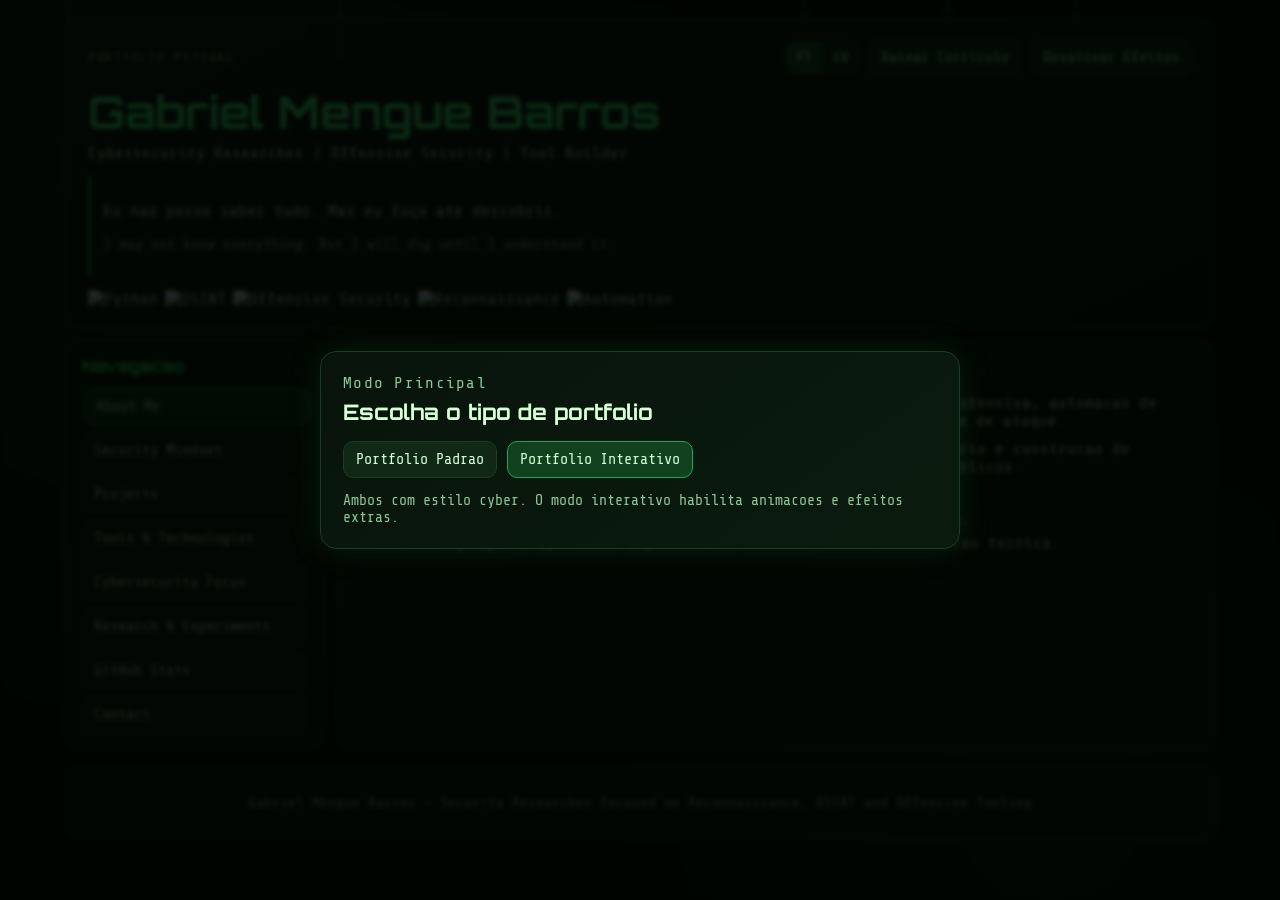
==== index.html @ 74824f19 "Rename portfolio.html to index.html" ====
﻿<!DOCTYPE html>
<html lang="pt-BR">
<head>
  <meta charset="UTF-8">
  <meta name="viewport" content="width=device-width, initial-scale=1.0">
  <title>Gabriel Mengue Barros | Cybersecurity Portfolio</title>
  <meta name="description" content="Portfolio Gabriel Mengue Barros">
  <link rel="preconnect" href="https://fonts.googleapis.com">
  <link rel="preconnect" href="https://fonts.gstatic.com" crossorigin>
  <link href="https://fonts.googleapis.com/css2?family=Orbitron:wght@500;700&family=Share+Tech+Mono&display=swap" rel="stylesheet">
  <link rel="stylesheet" href="portfolio.css">
</head>
<body class="mode-standard">
  <canvas id="matrixCanvas" aria-hidden="true"></canvas>
  <div class="scanlines" aria-hidden="true"></div>

  <div class="mode-picker" id="modePicker">
    <div class="mode-picker-panel">
      <p class="mode-picker-label" data-i18n="mode_label">Modo Principal</p>
      <h2 data-i18n="mode_title">Escolha o tipo de portfolio</h2>
      <div class="mode-picker-actions">
        <button type="button" class="action-btn" data-choose-mode="standard" data-i18n="mode_standard">Portfolio Padrao</button>
        <button type="button" class="action-btn accent" data-choose-mode="interactive" data-i18n="mode_interactive">Portfolio Interativo</button>
      </div>
      <p class="mode-picker-note" data-i18n="mode_note">Ambos com estilo cyber. O modo interativo habilita animacoes e efeitos extras.</p>
    </div>
  </div>

  <header class="hero">
    <div class="hero-top">
      <p class="eyebrow" data-i18n="eyebrow">Portfolio Pessoal</p>
      <div class="hero-actions">
        <div class="lang-switch" aria-label="Language switcher">
          <button type="button" class="lang-btn active" data-set-lang="pt">PT</button>
          <button type="button" class="lang-btn" data-set-lang="en">EN</button>
        </div>
        <a class="action-btn" href="Curriculo_Gabriel_Mengue_Barros-2026.pdf" download data-i18n="download_cv">Baixar Curriculo</a>
        <button type="button" id="effectsToggle" class="ghost-btn">Desativar Efeitos</button>
      </div>
    </div>

    <h1>Gabriel Mengue Barros</h1>
    <p class="headline" id="headlineText" data-i18n="headline">Cybersecurity Researcher | Offensive Security | Tool Builder</p>

    <blockquote>
      <p data-i18n="quote_pt">Eu nao posso saber tudo. Mas eu fuço ate descobrir.</p>
      <p class="quote-en" data-i18n="quote_en">I may not know everything. But I will dig until I understand it.</p>
    </blockquote>

    <div class="badge-row">
      <img src="https://img.shields.io/badge/Python-3776AB?style=for-the-badge&logo=python&logoColor=white" alt="Python">
      <img src="https://img.shields.io/badge/OSINT-0f0f0f?style=for-the-badge&logo=probot&logoColor=white" alt="OSINT">
      <img src="https://img.shields.io/badge/Offensive_Security-8B0000?style=for-the-badge" alt="Offensive Security">
      <img src="https://img.shields.io/badge/Reconnaissance-004225?style=for-the-badge" alt="Reconnaissance">
      <img src="https://img.shields.io/badge/Automation-1b4332?style=for-the-badge" alt="Automation">
    </div>
  </header>

  <main class="layout">
    <aside class="sidebar">
      <h2 data-i18n="nav_title">Navegacao</h2>
      <nav class="tabs" aria-label="Secoes do portfolio" data-i18n-aria-label="nav_aria">
        <button class="tab-btn active" data-tab="about" data-i18n="tab_about">About Me</button>
        <button class="tab-btn" data-tab="mindset" data-i18n="tab_mindset">Security Mindset</button>
        <button class="tab-btn" data-tab="projects" data-i18n="tab_projects">Projects</button>
        <button class="tab-btn" data-tab="tools" data-i18n="tab_tools">Tools & Technologies</button>
        <button class="tab-btn" data-tab="focus" data-i18n="tab_focus">Cybersecurity Focus</button>
        <button class="tab-btn" data-tab="research" data-i18n="tab_research">Research & Experiments</button>
        <button class="tab-btn" data-tab="stats" data-i18n="tab_stats">GitHub Stats</button>
        <button class="tab-btn" data-tab="contact" data-i18n="tab_contact">Contact</button>
      </nav>
    </aside>

    <section class="content">
      <article id="about" class="tab-panel active">
        <h2 data-i18n="about_title">About Me</h2>
        <p data-i18n="about_p1">Desenvolvedor e pesquisador em Cybersecurity com foco em seguranca ofensiva, automacao de recon e engenharia de ferramentas para analise tecnica de superficie de ataque.</p>
        <p data-i18n="about_p2">Minha abordagem combina pensamento de Red Team, pratica de laboratorio e construcao de scripts/frameworks para coleta, tratamento e correlacao de dados publicos.</p>
        <ul>
          <li data-i18n="about_l1">Foco principal: Reconnaissance, OSINT e Offensive Tooling.</li>
          <li data-i18n="about_l2">Stack central: Python, Networking, Linux/Kali Linux e CLI tooling.</li>
          <li data-i18n="about_l3">Atuacao: pesquisa aplicada, experimentos controlados e documentacao tecnica.</li>
        </ul>
      </article>

      <article id="mindset" class="tab-panel">
        <h2 data-i18n="mind_title">Security Mindset</h2>
        <p data-i18n="mind_p1">Portfolio orientado para perfil de pesquisador e builder de ferramentas, nao apenas execucao de tarefas de desenvolvimento tradicional.</p>
        <ul>
          <li data-i18n="mind_l1">Pensamento adversarial com responsabilidade e escopo autorizado.</li>
          <li data-i18n="mind_l2">Validacao tecnica por hipoteses, baseline de comportamento e evidencia reproduzivel.</li>
          <li data-i18n="mind_l3">Automacao para reduzir ruido operacional e aumentar precisao investigativa.</li>
          <li data-i18n="mind_l4">Estudo de ataque para fortalecer arquitetura e defesa.</li>
        </ul>
      </article>

      <article id="projects" class="tab-panel">
        <h2 data-i18n="projects_title">Projects</h2>
        <div class="cards">
          <section class="card">
            <h3>ReconSpider</h3>
            <p data-i18n="project_recon_desc">Framework modular de auditoria ofensiva em Python com modulos de dorks, crawler/sitemap, enumeracao de diretorios, analise de JavaScript, portscan, autenticacao e SQLi heuristico.</p>
            <a href="https://github.com/Meng0la/ReconSpider" target="_blank" rel="noopener noreferrer" data-i18n="open_repo">Abrir repositorio</a>
          </section>

          <section class="card">
            <h3>Buscador-de-Mapas</h3>
            <p data-i18n="project_maps_desc">Pipeline de coleta e enriquecimento de dados via OpenStreetMap (Overpass + Nominatim), com tratamento e consolidacao de resultados para analise.</p>
            <a href="https://github.com/Meng0la/Buscador-de-Mapas" target="_blank" rel="noopener noreferrer" data-i18n="open_repo">Abrir repositorio</a>
          </section>

          <section class="card">
            <h3>controle_de_notas</h3>
            <p data-i18n="project_notes_desc">Extracao de dados fiscais a partir de documentos nao estruturados (PDF/texto), com parsing heuristico e organizacao para analise financeira e operacional.</p>
            <a href="https://github.com/Meng0la/controle_de_notas" target="_blank" rel="noopener noreferrer" data-i18n="open_repo">Abrir repositorio</a>
          </section>

          <section class="card">
            <h3>bot_wpps</h3>
            <p data-i18n="project_bot_desc">Integracao de webhook WhatsApp com automacao Python e SQLite, com foco em fluxos de consulta/cadastro e integracao de dados.</p>
            <a href="https://github.com/Meng0la/bot_wpps" target="_blank" rel="noopener noreferrer" data-i18n="open_repo">Abrir repositorio</a>
          </section>

          <section class="card">
            <h3>Site_Login</h3>
            <p data-i18n="project_login_desc">Laboratorio em PHP para autenticacao, sessao e controle de permissoes, usado para estudos de seguranca em backend web.</p>
            <a href="https://github.com/Meng0la/Site_Login" target="_blank" rel="noopener noreferrer" data-i18n="open_repo">Abrir repositorio</a>
          </section>

          <section class="card warning-card">
            <h3 data-i18n="ransom_title">Framework de Estudo de Ransomware</h3>
            <p data-i18n="ransom_p1">Projeto privado de pesquisa defensiva para analise de comportamento, vetores de impacto e pontos de deteccao/mitigacao em ambiente isolado.</p>
            <p data-i18n="ransom_p2">Este framework nao e publico por seguranca operacional, responsabilidade etica e para evitar exposicao de material sensivel que possa ser mal utilizado.</p>
            <span class="tag" data-i18n="ransom_tag">Estudo privado | Sem link de repositorio</span>
          </section>
        </div>
      </article>

      <article id="tools" class="tab-panel">
        <h2 data-i18n="tools_title">Tools & Technologies</h2>
        <div class="badge-cloud">
          <img src="https://img.shields.io/badge/Python-3776AB?style=flat-square&logo=python&logoColor=white" alt="Python">
          <img src="https://img.shields.io/badge/Networking-0A66C2?style=flat-square&logo=cloudflare&logoColor=white" alt="Networking">
          <img src="https://img.shields.io/badge/OSINT-111111?style=flat-square&logo=probot&logoColor=white" alt="OSINT">
          <img src="https://img.shields.io/badge/Automation-1B5E20?style=flat-square&logo=ansible&logoColor=white" alt="Automation">
          <img src="https://img.shields.io/badge/Web_Scraping-2E8B57?style=flat-square&logo=scrapy&logoColor=white" alt="Web Scraping">
          <img src="https://img.shields.io/badge/Linux-FCC624?style=flat-square&logo=linux&logoColor=black" alt="Linux">
          <img src="https://img.shields.io/badge/Kali_Linux-268BEE?style=flat-square&logo=kalilinux&logoColor=white" alt="Kali Linux">
          <img src="https://img.shields.io/badge/CLI_Tools-20232A?style=flat-square&logo=gnubash&logoColor=white" alt="CLI Tools">
          <img src="https://img.shields.io/badge/JavaScript-F7DF1E?style=flat-square&logo=javascript&logoColor=black" alt="JavaScript">
          <img src="https://img.shields.io/badge/PHP-777BB4?style=flat-square&logo=php&logoColor=white" alt="PHP">
          <img src="https://img.shields.io/badge/SQLite-003B57?style=flat-square&logo=sqlite&logoColor=white" alt="SQLite">
          <img src="https://img.shields.io/badge/Git-181717?style=flat-square&logo=git&logoColor=white" alt="Git">
        </div>
      </article>

      <article id="focus" class="tab-panel">
        <h2 data-i18n="focus_title">Cybersecurity Focus</h2>
        <ul>
          <li data-i18n="focus_l1">Web reconnaissance e mapeamento de superficie de ataque.</li>
          <li data-i18n="focus_l2">OSINT para coleta e correlacao de sinais publicos.</li>
          <li data-i18n="focus_l3">Analise de autenticacao, endpoints e exposicao de ativos.</li>
          <li data-i18n="focus_l4">Automacao ofensiva controlada para pesquisa e aprendizado defensivo.</li>
        </ul>
      </article>

      <article id="research" class="tab-panel">
        <h2 data-i18n="research_title">Research & Experiments</h2>
        <h3 data-i18n="methods_title">Metodologias utilizadas</h3>
        <ul>
          <li data-i18n="methods_l1">OSINT: descoberta e validacao de fontes publicas.</li>
          <li data-i18n="methods_l2">Recon: enumeracao de URLs, diretorios, portas e autenticacao.</li>
          <li data-i18n="methods_l3">Automacao: pipelines de coleta e tratamento de dados.</li>
        </ul>

        <h3 data-i18n="roadmap_title">Roadmap de pesquisa</h3>
        <ul>
          <li data-i18n="roadmap_l1">Aprimorar frameworks modulares para recon e triagem tecnica.</li>
          <li data-i18n="roadmap_l2">Expandir laboratorio de analise de comportamento de ameacas.</li>
          <li data-i18n="roadmap_l3">Fortalecer telemetria de rede e correlacao de eventos.</li>
          <li data-i18n="roadmap_l4">Produzir documentacao tecnica voltada para mitigacao e hardening.</li>
        </ul>
      </article>

      <article id="stats" class="tab-panel">
        <h2 data-i18n="stats_title">GitHub Stats</h2>
        <p class="small-note" data-i18n="stats_note">Snapshot de perfil tecnico com dados dinamicos do GitHub.</p>
        <div class="stats-grid">
          <img src="https://github-readme-stats.vercel.app/api?username=Meng0la&show_icons=true&theme=chartreuse-dark&hide_border=true" alt="GitHub stats de Meng0la">
          <img src="https://github-readme-stats.vercel.app/api/top-langs/?username=Meng0la&layout=compact&theme=chartreuse-dark&hide_border=true" alt="Top linguagens de Meng0la">
          <img src="https://streak-stats.demolab.com?user=Meng0la&theme=chartreuse-dark&hide_border=true" alt="GitHub streak de Meng0la">
        </div>
      </article>

      <article id="contact" class="tab-panel">
        <h2 data-i18n="contact_title">Contact</h2>
        <div class="contact-layout">
          <section class="contact-card">
            <h3 data-i18n="contact_form_title">Enviar mensagem (mailto)</h3>
            <form id="contactForm">
              <label for="name" data-i18n="label_name">Nome</label>
              <input id="name" name="name" type="text" data-i18n-placeholder="ph_name" placeholder="Seu nome" required>

              <label for="email" data-i18n="label_email">Seu e-mail</label>
              <input id="email" name="email" type="email" data-i18n-placeholder="ph_email" placeholder="voce@email.com" required>

              <label for="subject" data-i18n="label_subject">Assunto</label>
              <input id="subject" name="subject" type="text" data-i18n-placeholder="ph_subject" placeholder="Assunto da mensagem" required>

              <label for="message" data-i18n="label_message">Mensagem</label>
              <textarea id="message" name="message" rows="5" data-i18n-placeholder="ph_message" placeholder="Digite sua mensagem..." required></textarea>

              <button type="submit" class="action-btn accent" data-i18n="open_email">Abrir no e-mail</button>
            </form>
          </section>

          <section class="contact-card">
            <h3 data-i18n="contact_direct_title">Contato direto</h3>
            <p>
              <span data-i18n="direct_email_label">E-mail:</span>
              <a href="mailto:g.menguebarros@gmail.com">g.menguebarros@gmail.com</a>
            </p>
            <p>
              <span data-i18n="direct_whats_label">WhatsApp:</span>
              <a href="https://wa.me/5547984383436" target="_blank" rel="noopener noreferrer">(47) 98438-3436</a>
            </p>
            <a class="action-btn" href="Curriculo_Gabriel_Mengue_Barros-2026.pdf" download data-i18n="download_cv">Baixar Curriculo</a>
            <a class="action-btn wa-btn" href="https://wa.me/5547984383436?text=Ola%20Gabriel%2C%20vi%20seu%20portfolio%20e%20quero%20falar%20sobre%20uma%20oportunidade." target="_blank" rel="noopener noreferrer" data-i18n="open_whatsapp">Chamar no WhatsApp</a>
          </section>
        </div>
      </article>
    </section>
  </main>

  <footer>
    <p data-i18n="footer_line">Gabriel Mengue Barros • Security Researcher focused on Reconnaissance, OSINT and Offensive Tooling</p>
  </footer>

  <script src="portfolio.js"></script>
</body>
</html>
---- portfolio.css ----
:root {
  --bg: #020502;
  --bg-panel: rgba(7, 16, 8, 0.88);
  --bg-panel-2: rgba(10, 24, 12, 0.92);
  --line: #1c3c23;
  --text: #d9ffd9;
  --muted: #8ec69a;
  --accent: #4bff85;
  --accent-2: #1aa958;
  --warning: #ffcb6b;
}

* {
  box-sizing: border-box;
}

html,
body {
  margin: 0;
  min-height: 100%;
}

body {
  font-family: "Share Tech Mono", Consolas, monospace;
  color: var(--text);
  background: radial-gradient(circle at 12% 18%, #0a230f 0, transparent 45%),
    radial-gradient(circle at 82% 90%, #08160a 0, transparent 33%),
    var(--bg);
  position: relative;
  overflow-x: hidden;
}

#matrixCanvas {
  position: fixed;
  inset: 0;
  z-index: -3;
  opacity: 0.42;
  pointer-events: none;
}

.scanlines {
  position: fixed;
  inset: 0;
  background: repeating-linear-gradient(
    180deg,
    rgba(10, 28, 14, 0.06) 0 2px,
    rgba(0, 0, 0, 0) 2px 4px
  );
  mix-blend-mode: soft-light;
  z-index: -2;
  pointer-events: none;
}

.mode-picker {
  position: fixed;
  inset: 0;
  z-index: 20;
  display: grid;
  place-items: center;
  background: rgba(1, 5, 2, 0.86);
  backdrop-filter: blur(2px);
  transition: opacity 0.25s ease, visibility 0.25s ease;
}

.mode-picker.hidden {
  opacity: 0;
  visibility: hidden;
}

.mode-picker-panel {
  width: min(640px, calc(100% - 28px));
  border: 1px solid var(--line);
  border-radius: 16px;
  background: linear-gradient(145deg, #08140a, #0a1b0e);
  padding: 22px;
  box-shadow: 0 0 32px rgba(44, 150, 77, 0.18);
}

.mode-picker-label {
  margin: 0 0 6px;
  color: var(--muted);
  letter-spacing: 0.08em;
}

.mode-picker h2 {
  margin: 0 0 16px;
  font-family: "Orbitron", sans-serif;
  font-size: 1.34rem;
}

.mode-picker-actions {
  display: flex;
  gap: 10px;
  flex-wrap: wrap;
}

.mode-picker-note {
  margin: 14px 0 0;
  color: var(--muted);
  font-size: 0.93rem;
}

.hero {
  width: min(1150px, calc(100% - 28px));
  margin: 18px auto 10px;
  padding: 20px 22px;
  border: 1px solid var(--line);
  border-radius: 16px;
  background: linear-gradient(155deg, rgba(9, 22, 10, 0.95), rgba(5, 14, 7, 0.93));
  box-shadow: 0 10px 28px rgba(0, 0, 0, 0.35);
}

.hero-top {
  display: flex;
  justify-content: space-between;
  align-items: center;
  gap: 12px;
}

.hero-actions {
  display: flex;
  align-items: center;
  gap: 8px;
  flex-wrap: wrap;
  justify-content: flex-end;
}

.lang-switch {
  display: inline-flex;
  border: 1px solid var(--line);
  border-radius: 10px;
  overflow: hidden;
}

.lang-btn {
  border: 0;
  border-right: 1px solid var(--line);
  background: #0f2313;
  color: #d2ffd8;
  padding: 8px 10px;
  cursor: pointer;
  font-family: inherit;
  font-size: 0.88rem;
}

.lang-btn:last-child {
  border-right: 0;
}

.lang-btn:hover {
  background: #15341c;
}

.lang-btn.active {
  background: #1a4a27;
  color: #ffffff;
}

.eyebrow {
  margin: 0;
  color: var(--muted);
  letter-spacing: 0.12em;
  text-transform: uppercase;
  font-size: 0.85rem;
}

h1 {
  margin: 8px 0 4px;
  font-size: clamp(1.8rem, 5vw, 2.8rem);
  font-family: "Orbitron", sans-serif;
  color: var(--accent);
}

.headline {
  margin: 0 0 14px;
  color: #c9ffd4;
  font-size: 1rem;
}

blockquote {
  margin: 0;
  border-left: 3px solid var(--accent-2);
  padding: 8px 0 8px 12px;
  color: var(--text);
  font-size: 1.04rem;
}

.quote-en {
  margin-top: 6px;
  color: var(--muted);
  font-size: 0.95rem;
}

.badge-row {
  display: flex;
  flex-wrap: wrap;
  gap: 7px;
  margin-top: 14px;
}

.layout {
  width: min(1150px, calc(100% - 28px));
  margin: 10px auto 16px;
  display: grid;
  grid-template-columns: 260px minmax(0, 1fr);
  gap: 12px;
}

.sidebar,
.content {
  border: 1px solid var(--line);
  border-radius: 16px;
  background: var(--bg-panel);
}

.sidebar {
  padding: 16px;
  position: sticky;
  top: 10px;
  height: fit-content;
}

.sidebar h2 {
  margin: 0 0 12px;
  font-size: 1rem;
  color: var(--accent);
  font-family: "Orbitron", sans-serif;
}

.tabs {
  display: grid;
  gap: 7px;
}

.tab-btn {
  border: 1px solid var(--line);
  border-radius: 10px;
  background: #0b190d;
  color: #b8f3c4;
  text-align: left;
  padding: 9px 11px;
  cursor: pointer;
  font-family: inherit;
  font-size: 0.95rem;
  transition: border-color 0.18s ease, transform 0.18s ease, background-color 0.18s ease;
}

.tab-btn:hover,
.tab-btn.active {
  border-color: var(--accent-2);
  background: #103017;
  transform: translateX(2px);
}

.content {
  padding: 18px;
}

.tab-panel {
  display: none;
}

.tab-panel.active {
  display: block;
}

.tab-panel h2 {
  margin: 0 0 12px;
  color: var(--accent);
  font-family: "Orbitron", sans-serif;
  font-size: 1.2rem;
}

.tab-panel h3 {
  color: #a9f8bc;
  margin: 16px 0 8px;
  font-size: 1.02rem;
}

.tab-panel p {
  margin: 0 0 10px;
}

ul {
  margin: 0;
  padding-left: 20px;
}

li {
  margin: 6px 0;
}

.cards {
  display: grid;
  gap: 10px;
  grid-template-columns: repeat(auto-fit, minmax(260px, 1fr));
}

.card {
  border: 1px solid var(--line);
  border-radius: 12px;
  padding: 12px;
  background: var(--bg-panel-2);
  transition: transform 0.2s ease, border-color 0.2s ease;
}

.mode-interactive .card:hover {
  transform: translateY(-4px);
  border-color: var(--accent);
}

.card h3 {
  margin-top: 0;
}

.card a {
  color: #74ffac;
  text-decoration: none;
  border-bottom: 1px dotted #74ffac;
}

.card a:hover {
  color: var(--accent);
  border-bottom-color: var(--accent);
}

.warning-card {
  border-color: #5a4622;
  background: linear-gradient(150deg, #171207, #11180b);
}

.warning-card .tag {
  display: inline-block;
  margin-top: 8px;
  font-size: 0.85rem;
  color: var(--warning);
}

.badge-cloud {
  display: flex;
  flex-wrap: wrap;
  gap: 7px;
}

.stats-grid {
  display: grid;
  gap: 10px;
  grid-template-columns: repeat(auto-fit, minmax(250px, 1fr));
}

.stats-grid img {
  width: 100%;
  border: 1px solid var(--line);
  border-radius: 10px;
}

.small-note {
  color: var(--muted);
  font-size: 0.9rem;
}

.contact-layout {
  display: grid;
  grid-template-columns: repeat(auto-fit, minmax(260px, 1fr));
  gap: 10px;
}

.contact-card {
  border: 1px solid var(--line);
  border-radius: 12px;
  padding: 12px;
  background: var(--bg-panel-2);
}

.contact-card a {
  color: #7dffb1;
}

form {
  display: grid;
  gap: 8px;
}

label {
  color: #c8f8d2;
  font-size: 0.92rem;
}

input,
textarea {
  border: 1px solid #2a5630;
  border-radius: 8px;
  background: #071208;
  color: var(--text);
  padding: 9px 10px;
  font-family: inherit;
}

input:focus,
textarea:focus {
  outline: 1px solid var(--accent-2);
  border-color: var(--accent-2);
}

.action-btn,
.ghost-btn {
  border: 1px solid var(--line);
  border-radius: 10px;
  background: #102815;
  color: #d2ffd8;
  padding: 9px 12px;
  font-family: inherit;
  font-size: 0.95rem;
  cursor: pointer;
  text-decoration: none;
  display: inline-flex;
  align-items: center;
  justify-content: center;
}

.action-btn:hover,
.ghost-btn:hover {
  border-color: var(--accent-2);
  color: white;
}

.action-btn.accent {
  border-color: var(--accent-2);
  background: #12411f;
}

.wa-btn {
  margin-top: 10px;
  width: 100%;
}

footer {
  width: min(1150px, calc(100% - 28px));
  margin: 0 auto 20px;
  padding: 12px 14px;
  border: 1px solid var(--line);
  border-radius: 12px;
  background: rgba(6, 15, 7, 0.94);
  text-align: center;
  color: var(--muted);
  font-size: 0.92rem;
}

.mode-interactive h1 {
  text-shadow: 0 0 10px rgba(88, 255, 139, 0.24), 0 0 18px rgba(88, 255, 139, 0.18);
}

.mode-interactive .headline {
  animation: pulseGlow 2.4s ease-in-out infinite;
}

.effects-off #matrixCanvas,
.effects-off .scanlines {
  display: none;
}

.effects-off * {
  animation: none !important;
  transition: none !important;
}

.effects-off .card:hover {
  transform: none !important;
  border-color: var(--line) !important;
}

.effects-off .headline,
.effects-off h1 {
  text-shadow: none !important;
}

@keyframes pulseGlow {
  0%,
  100% {
    text-shadow: 0 0 0 rgba(75, 255, 133, 0);
  }
  50% {
    text-shadow: 0 0 10px rgba(75, 255, 133, 0.34);
  }
}

@media (max-width: 900px) {
  .layout {
    grid-template-columns: 1fr;
  }

  .sidebar {
    position: static;
  }

  .tabs {
    grid-template-columns: repeat(2, minmax(0, 1fr));
  }
}

@media (max-width: 600px) {
  .hero {
    padding: 16px;
  }

  .content {
    padding: 14px;
  }

  .tabs {
    grid-template-columns: 1fr;
  }

  .hero-top {
    flex-direction: column;
    align-items: flex-start;
  }
}
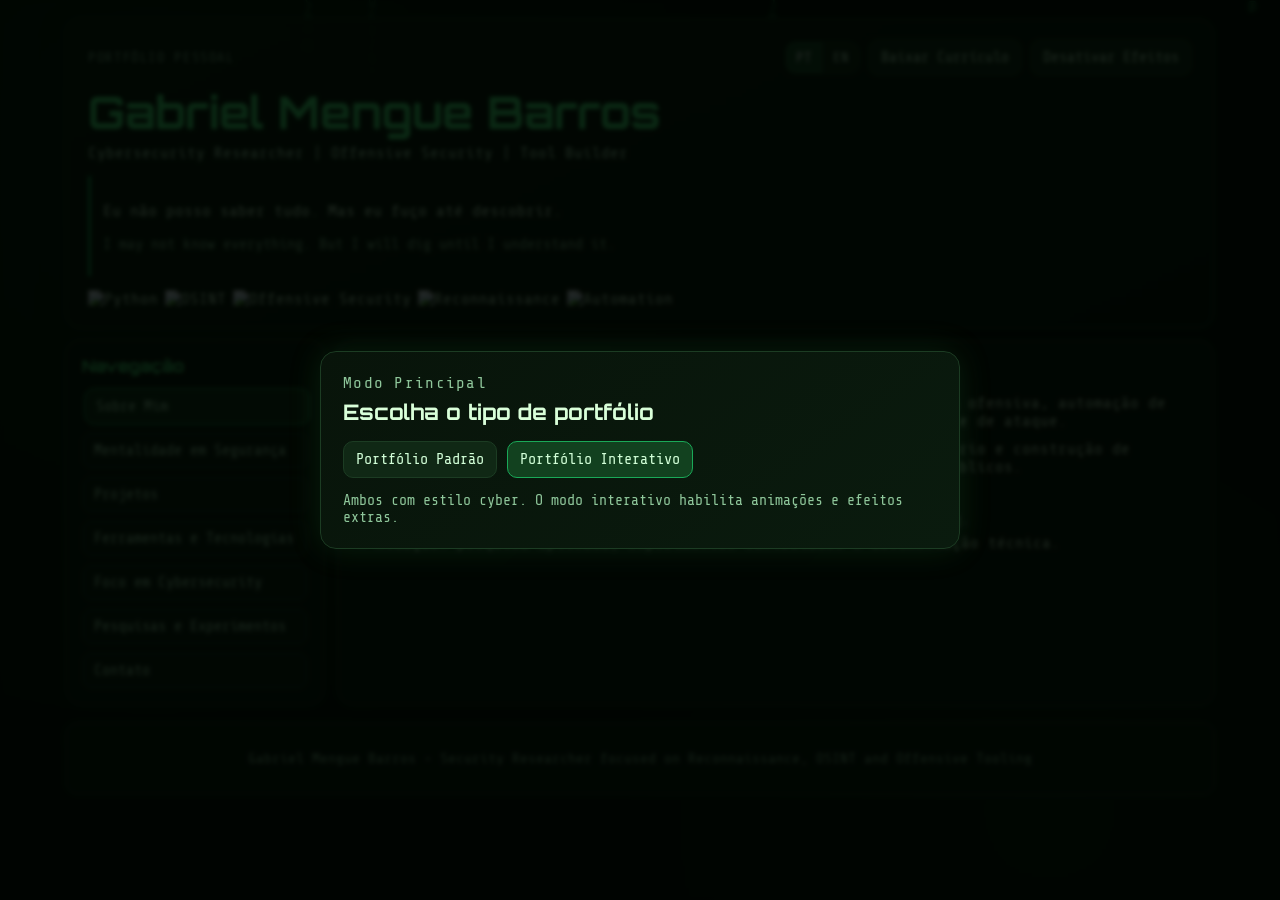
==== commit 8600aa58: "Remove WhatsApp contact section from index.html Removed WhatsApp contact information and related lin" ====
--- a/index.html
+++ b/index.html
@@ -1,4 +1,4 @@
-﻿<!DOCTYPE html>
+<!DOCTYPE html>
 <html lang="pt-BR">
 <head>
   <meta charset="UTF-8">
@@ -17,24 +17,24 @@
   <div class="mode-picker" id="modePicker">
     <div class="mode-picker-panel">
       <p class="mode-picker-label" data-i18n="mode_label">Modo Principal</p>
-      <h2 data-i18n="mode_title">Escolha o tipo de portfolio</h2>
+      <h2 data-i18n="mode_title">Escolha o tipo de portfólio</h2>
       <div class="mode-picker-actions">
-        <button type="button" class="action-btn" data-choose-mode="standard" data-i18n="mode_standard">Portfolio Padrao</button>
-        <button type="button" class="action-btn accent" data-choose-mode="interactive" data-i18n="mode_interactive">Portfolio Interativo</button>
+        <button type="button" class="action-btn" data-choose-mode="standard" data-i18n="mode_standard">Portfólio Padrão</button>
+        <button type="button" class="action-btn accent" data-choose-mode="interactive" data-i18n="mode_interactive">Portfólio Interativo</button>
       </div>
-      <p class="mode-picker-note" data-i18n="mode_note">Ambos com estilo cyber. O modo interativo habilita animacoes e efeitos extras.</p>
+      <p class="mode-picker-note" data-i18n="mode_note">Ambos com estilo cyber. O modo interativo habilita animações e efeitos extras.</p>
     </div>
   </div>
 
   <header class="hero">
     <div class="hero-top">
-      <p class="eyebrow" data-i18n="eyebrow">Portfolio Pessoal</p>
+      <p class="eyebrow" data-i18n="eyebrow">Portfólio Pessoal</p>
       <div class="hero-actions">
         <div class="lang-switch" aria-label="Language switcher">
           <button type="button" class="lang-btn active" data-set-lang="pt">PT</button>
           <button type="button" class="lang-btn" data-set-lang="en">EN</button>
         </div>
-        <a class="action-btn" href="Curriculo_Gabriel_Mengue_Barros-2026.pdf" download data-i18n="download_cv">Baixar Curriculo</a>
+        <a class="action-btn" href="Curriculo_Gabriel_Mengue_Barros-2026.pdf" download data-i18n="download_cv">Baixar Currículo</a>
         <button type="button" id="effectsToggle" class="ghost-btn">Desativar Efeitos</button>
       </div>
     </div>
@@ -43,7 +43,7 @@
     <p class="headline" id="headlineText" data-i18n="headline">Cybersecurity Researcher | Offensive Security | Tool Builder</p>
 
     <blockquote>
-      <p data-i18n="quote_pt">Eu nao posso saber tudo. Mas eu fuço ate descobrir.</p>
+      <p data-i18n="quote_pt">Eu não posso saber tudo. Mas eu fuço até descobrir.</p>
       <p class="quote-en" data-i18n="quote_en">I may not know everything. But I will dig until I understand it.</p>
     </blockquote>
 
@@ -58,133 +58,189 @@
 
   <main class="layout">
     <aside class="sidebar">
-      <h2 data-i18n="nav_title">Navegacao</h2>
-      <nav class="tabs" aria-label="Secoes do portfolio" data-i18n-aria-label="nav_aria">
-        <button class="tab-btn active" data-tab="about" data-i18n="tab_about">About Me</button>
-        <button class="tab-btn" data-tab="mindset" data-i18n="tab_mindset">Security Mindset</button>
-        <button class="tab-btn" data-tab="projects" data-i18n="tab_projects">Projects</button>
-        <button class="tab-btn" data-tab="tools" data-i18n="tab_tools">Tools & Technologies</button>
-        <button class="tab-btn" data-tab="focus" data-i18n="tab_focus">Cybersecurity Focus</button>
-        <button class="tab-btn" data-tab="research" data-i18n="tab_research">Research & Experiments</button>
-        <button class="tab-btn" data-tab="stats" data-i18n="tab_stats">GitHub Stats</button>
-        <button class="tab-btn" data-tab="contact" data-i18n="tab_contact">Contact</button>
+      <h2 data-i18n="nav_title">Navegação</h2>
+      <nav class="tabs" aria-label="Seções do portfólio" data-i18n-aria-label="nav_aria">
+        <button class="tab-btn active" data-tab="about" data-i18n="tab_about">Sobre Mim</button>
+        <button class="tab-btn" data-tab="mindset" data-i18n="tab_mindset">Mentalidade em Segurança</button>
+        <button class="tab-btn" data-tab="projects" data-i18n="tab_projects">Projetos</button>
+        <button class="tab-btn" data-tab="tools" data-i18n="tab_tools">Ferramentas e Tecnologias</button>
+        <button class="tab-btn" data-tab="focus" data-i18n="tab_focus">Foco em Cybersecurity</button>
+        <button class="tab-btn" data-tab="research" data-i18n="tab_research">Pesquisas e Experimentos</button>
+        <!--<button class="tab-btn" data-tab="stats" data-i18n="tab_stats">GitHub Stats</button> -->
+        <button class="tab-btn" data-tab="contact" data-i18n="tab_contact">Contato</button>
       </nav>
     </aside>
 
     <section class="content">
       <article id="about" class="tab-panel active">
-        <h2 data-i18n="about_title">About Me</h2>
-        <p data-i18n="about_p1">Desenvolvedor e pesquisador em Cybersecurity com foco em seguranca ofensiva, automacao de recon e engenharia de ferramentas para analise tecnica de superficie de ataque.</p>
-        <p data-i18n="about_p2">Minha abordagem combina pensamento de Red Team, pratica de laboratorio e construcao de scripts/frameworks para coleta, tratamento e correlacao de dados publicos.</p>
+        <h2 data-i18n="about_title">Sobre Mim</h2>
+        <p data-i18n="about_p1">Desenvolvedor e pesquisador em Cybersecurity, com foco em segurança ofensiva, automação de recon e engenharia de ferramentas para análise técnica de superfície de ataque.</p>
+        <p data-i18n="about_p2">Minha abordagem combina pensamento de Red Team, prática de laboratório e construção de scripts/frameworks para coleta, tratamento e correlação de dados públicos.</p>
         <ul>
           <li data-i18n="about_l1">Foco principal: Reconnaissance, OSINT e Offensive Tooling.</li>
           <li data-i18n="about_l2">Stack central: Python, Networking, Linux/Kali Linux e CLI tooling.</li>
-          <li data-i18n="about_l3">Atuacao: pesquisa aplicada, experimentos controlados e documentacao tecnica.</li>
+          <li data-i18n="about_l3">Atuação: pesquisa aplicada, experimentos controlados e documentação técnica.</li>
         </ul>
       </article>
 
       <article id="mindset" class="tab-panel">
-        <h2 data-i18n="mind_title">Security Mindset</h2>
-        <p data-i18n="mind_p1">Portfolio orientado para perfil de pesquisador e builder de ferramentas, nao apenas execucao de tarefas de desenvolvimento tradicional.</p>
+        <h2 data-i18n="mind_title">Mentalidade em Segurança</h2>
+        <p data-i18n="mind_p1">Portfólio orientado para o perfil de pesquisador e builder de ferramentas, não apenas para a execução de tarefas de desenvolvimento tradicional.</p>
         <ul>
           <li data-i18n="mind_l1">Pensamento adversarial com responsabilidade e escopo autorizado.</li>
-          <li data-i18n="mind_l2">Validacao tecnica por hipoteses, baseline de comportamento e evidencia reproduzivel.</li>
-          <li data-i18n="mind_l3">Automacao para reduzir ruido operacional e aumentar precisao investigativa.</li>
+          <li data-i18n="mind_l2">Validação técnica por hipóteses, baseline de comportamento e evidência reproduzível.</li>
+          <li data-i18n="mind_l3">Automação para reduzir ruído operacional e aumentar a precisão investigativa.</li>
           <li data-i18n="mind_l4">Estudo de ataque para fortalecer arquitetura e defesa.</li>
         </ul>
       </article>
 
       <article id="projects" class="tab-panel">
-        <h2 data-i18n="projects_title">Projects</h2>
+        <h2 data-i18n="projects_title">Projetos</h2>
         <div class="cards">
           <section class="card">
             <h3>ReconSpider</h3>
-            <p data-i18n="project_recon_desc">Framework modular de auditoria ofensiva em Python com modulos de dorks, crawler/sitemap, enumeracao de diretorios, analise de JavaScript, portscan, autenticacao e SQLi heuristico.</p>
-            <a href="https://github.com/Meng0la/ReconSpider" target="_blank" rel="noopener noreferrer" data-i18n="open_repo">Abrir repositorio</a>
+            <p data-i18n="project_recon_desc">Framework modular de auditoria ofensiva em Python, com módulos de dorks, crawler/sitemap, enumeração de diretórios, análise de JavaScript, portscan, autenticação e SQLi heurístico.</p>
+            <a href="https://github.com/Meng0la/ReconSpider" target="_blank" rel="noopener noreferrer" data-i18n="open_repo">Abrir repositório</a>
+          </section>
+
+          <section class="card">
+            <h3>GrimSweep</h3>
+            <p data-i18n="project_recon_desc">Script em Python focado em pesquisa de Forense Digital e Anti-Forense. O GrimSweep automatiza a remoção de artefatos investigativos em sistemas Windows, como Amcache, Shimcache, USN Journal, Shadow Copies e Event Logs, permitindo estudar como rastros de atividade são gerados e eliminados no sistema operacional.</p>
+            <a href="https://github.com/Meng0la/GrimSweep" target="_blank" rel="noopener noreferrer" data-i18n="open_repo">Abrir repositório</a>
           </section>
 
           <section class="card">
             <h3>Buscador-de-Mapas</h3>
-            <p data-i18n="project_maps_desc">Pipeline de coleta e enriquecimento de dados via OpenStreetMap (Overpass + Nominatim), com tratamento e consolidacao de resultados para analise.</p>
-            <a href="https://github.com/Meng0la/Buscador-de-Mapas" target="_blank" rel="noopener noreferrer" data-i18n="open_repo">Abrir repositorio</a>
+            <p data-i18n="project_maps_desc">Pipeline de coleta e enriquecimento de dados via OpenStreetMap (Overpass + Nominatim), com tratamento e consolidação de resultados para análise.</p>
+            <a href="https://github.com/Meng0la/Buscador-de-Mapas" target="_blank" rel="noopener noreferrer" data-i18n="open_repo">Abrir repositório</a>
           </section>
 
           <section class="card">
             <h3>controle_de_notas</h3>
-            <p data-i18n="project_notes_desc">Extracao de dados fiscais a partir de documentos nao estruturados (PDF/texto), com parsing heuristico e organizacao para analise financeira e operacional.</p>
-            <a href="https://github.com/Meng0la/controle_de_notas" target="_blank" rel="noopener noreferrer" data-i18n="open_repo">Abrir repositorio</a>
+            <p data-i18n="project_notes_desc">Extração de dados fiscais a partir de documentos não estruturados (PDF/texto), com parsing heurístico e organização para análise financeira e operacional.</p>
+            <a href="https://github.com/Meng0la/controle_de_notas" target="_blank" rel="noopener noreferrer" data-i18n="open_repo">Abrir repositório</a>
           </section>
 
           <section class="card">
             <h3>bot_wpps</h3>
-            <p data-i18n="project_bot_desc">Integracao de webhook WhatsApp com automacao Python e SQLite, com foco em fluxos de consulta/cadastro e integracao de dados.</p>
-            <a href="https://github.com/Meng0la/bot_wpps" target="_blank" rel="noopener noreferrer" data-i18n="open_repo">Abrir repositorio</a>
+            <p data-i18n="project_bot_desc">Integração de webhook WhatsApp com automação em Python e SQLite, com foco em fluxos de consulta/cadastro e integração de dados.</p>
+            <a href="https://github.com/Meng0la/bot_wpps" target="_blank" rel="noopener noreferrer" data-i18n="open_repo">Abrir repositório</a>
           </section>
 
           <section class="card">
             <h3>Site_Login</h3>
-            <p data-i18n="project_login_desc">Laboratorio em PHP para autenticacao, sessao e controle de permissoes, usado para estudos de seguranca em backend web.</p>
-            <a href="https://github.com/Meng0la/Site_Login" target="_blank" rel="noopener noreferrer" data-i18n="open_repo">Abrir repositorio</a>
+            <p data-i18n="project_login_desc">Laboratório em PHP para autenticação, sessão e controle de permissões, usado para estudos de segurança em backend web.</p>
+            <a href="https://github.com/Meng0la/Site_Login" target="_blank" rel="noopener noreferrer" data-i18n="open_repo">Abrir repositório</a>
           </section>
 
           <section class="card warning-card">
             <h3 data-i18n="ransom_title">Framework de Estudo de Ransomware</h3>
-            <p data-i18n="ransom_p1">Projeto privado de pesquisa defensiva para analise de comportamento, vetores de impacto e pontos de deteccao/mitigacao em ambiente isolado.</p>
-            <p data-i18n="ransom_p2">Este framework nao e publico por seguranca operacional, responsabilidade etica e para evitar exposicao de material sensivel que possa ser mal utilizado.</p>
-            <span class="tag" data-i18n="ransom_tag">Estudo privado | Sem link de repositorio</span>
+            <p data-i18n="ransom_p1">Projeto privado de pesquisa defensiva para análise de comportamento, vetores de impacto e pontos de detecção/mitigação em ambiente isolado.</p>
+            <p data-i18n="ransom_p2">Este framework não é público por segurança operacional, responsabilidade ética e para evitar a exposição de material sensível que possa ser mal utilizado.</p>
+            <span class="tag" data-i18n="ransom_tag">Estudo privado | Sem link de repositório</span>
           </section>
         </div>
       </article>
 
       <article id="tools" class="tab-panel">
-        <h2 data-i18n="tools_title">Tools & Technologies</h2>
-        <div class="badge-cloud">
-          <img src="https://img.shields.io/badge/Python-3776AB?style=flat-square&logo=python&logoColor=white" alt="Python">
-          <img src="https://img.shields.io/badge/Networking-0A66C2?style=flat-square&logo=cloudflare&logoColor=white" alt="Networking">
-          <img src="https://img.shields.io/badge/OSINT-111111?style=flat-square&logo=probot&logoColor=white" alt="OSINT">
-          <img src="https://img.shields.io/badge/Automation-1B5E20?style=flat-square&logo=ansible&logoColor=white" alt="Automation">
-          <img src="https://img.shields.io/badge/Web_Scraping-2E8B57?style=flat-square&logo=scrapy&logoColor=white" alt="Web Scraping">
-          <img src="https://img.shields.io/badge/Linux-FCC624?style=flat-square&logo=linux&logoColor=black" alt="Linux">
-          <img src="https://img.shields.io/badge/Kali_Linux-268BEE?style=flat-square&logo=kalilinux&logoColor=white" alt="Kali Linux">
-          <img src="https://img.shields.io/badge/CLI_Tools-20232A?style=flat-square&logo=gnubash&logoColor=white" alt="CLI Tools">
-          <img src="https://img.shields.io/badge/JavaScript-F7DF1E?style=flat-square&logo=javascript&logoColor=black" alt="JavaScript">
-          <img src="https://img.shields.io/badge/PHP-777BB4?style=flat-square&logo=php&logoColor=white" alt="PHP">
-          <img src="https://img.shields.io/badge/SQLite-003B57?style=flat-square&logo=sqlite&logoColor=white" alt="SQLite">
-          <img src="https://img.shields.io/badge/Git-181717?style=flat-square&logo=git&logoColor=white" alt="Git">
-        </div>
+        <h2 data-i18n="tools_title">Ferramentas e Tecnologias</h2>
+        <div class="tools-carousel" data-tools-carousel>
+          <button
+            type="button"
+            class="carousel-btn prev"
+            data-carousel-prev
+            aria-label="Ferramenta anterior"
+            data-i18n-aria-label="carousel_prev_label"
+          >
+            ◀
+          </button>
+
+          <div class="tools-viewport" data-carousel-viewport>
+            <div class="tools-track">
+              <article class="tool-slide active" data-tool="python" tabindex="0" role="button">
+                <img src="https://img.shields.io/badge/Python-3776AB?style=flat-square&logo=python&logoColor=white" alt="Python">
+                <p>Python</p>
+              </article>
+              <article class="tool-slide" data-tool="networking" tabindex="0" role="button">
+                <img src="https://img.shields.io/badge/Networking-0A66C2?style=flat-square&logo=cloudflare&logoColor=white" alt="Networking">
+                <p>Networking</p>
+              </article>
+              <article class="tool-slide" data-tool="osint" tabindex="0" role="button">
+                <img src="https://img.shields.io/badge/OSINT-111111?style=flat-square&logo=probot&logoColor=white" alt="OSINT">
+                <p>OSINT</p>
+              </article>
+              <article class="tool-slide" data-tool="automation" tabindex="0" role="button">
+                <img src="https://img.shields.io/badge/Automation-1B5E20?style=flat-square&logo=ansible&logoColor=white" alt="Automation">
+                <p>Automation</p>
+              </article>
+              <article class="tool-slide" data-tool="kali" tabindex="0" role="button">
+                <img src="https://img.shields.io/badge/Kali_Linux-268BEE?style=flat-square&logo=kalilinux&logoColor=white" alt="Kali Linux">
+                <p>Kali Linux</p>
+              </article>
+              <article class="tool-slide" data-tool="cli" tabindex="0" role="button">
+                <img src="https://img.shields.io/badge/CLI_Tools-20232A?style=flat-square&logo=gnubash&logoColor=white" alt="CLI Tools">
+                <p>CLI Tools</p>
+              </article>
+              <article class="tool-slide" data-tool="javascript" tabindex="0" role="button">
+                <img src="https://img.shields.io/badge/JavaScript-F7DF1E?style=flat-square&logo=javascript&logoColor=black" alt="JavaScript">
+                <p>JavaScript</p>
+              </article>
+              <article class="tool-slide" data-tool="php" tabindex="0" role="button">
+                <img src="https://img.shields.io/badge/PHP-777BB4?style=flat-square&logo=php&logoColor=white" alt="PHP">
+                <p>PHP</p>
+              </article>
+            </div>
+          </div>
+
+          <button
+            type="button"
+            class="carousel-btn next"
+            data-carousel-next
+            aria-label="Próxima ferramenta"
+            data-i18n-aria-label="carousel_next_label"
+          >
+            ▶
+          </button>
+        </div>
+        <p class="small-note tools-hint" data-i18n="tools_hint">Use as setas para navegar pelas ferramentas.</p>
+        <section class="tool-detail show" id="toolDetail" aria-live="polite">
+          <h3 id="toolDetailTitle"></h3>
+          <p class="tool-detail-definition" id="toolDetailDefinition"></p>
+          <p class="tool-detail-experience" id="toolDetailExperience"></p>
+        </section>
       </article>
 
       <article id="focus" class="tab-panel">
-        <h2 data-i18n="focus_title">Cybersecurity Focus</h2>
-        <ul>
-          <li data-i18n="focus_l1">Web reconnaissance e mapeamento de superficie de ataque.</li>
-          <li data-i18n="focus_l2">OSINT para coleta e correlacao de sinais publicos.</li>
-          <li data-i18n="focus_l3">Analise de autenticacao, endpoints e exposicao de ativos.</li>
-          <li data-i18n="focus_l4">Automacao ofensiva controlada para pesquisa e aprendizado defensivo.</li>
+        <h2 data-i18n="focus_title">Foco em Cybersecurity</h2>
+        <ul>
+          <li data-i18n="focus_l1">Web reconnaissance e mapeamento de superfície de ataque.</li>
+          <li data-i18n="focus_l2">OSINT para coleta e correlação de sinais públicos.</li>
+          <li data-i18n="focus_l3">Análise de autenticação, endpoints e exposição de ativos.</li>
+          <li data-i18n="focus_l4">Automação ofensiva controlada para pesquisa e aprendizado defensivo.</li>
         </ul>
       </article>
 
       <article id="research" class="tab-panel">
-        <h2 data-i18n="research_title">Research & Experiments</h2>
+        <h2 data-i18n="research_title">Pesquisas e Experimentos</h2>
         <h3 data-i18n="methods_title">Metodologias utilizadas</h3>
         <ul>
-          <li data-i18n="methods_l1">OSINT: descoberta e validacao de fontes publicas.</li>
-          <li data-i18n="methods_l2">Recon: enumeracao de URLs, diretorios, portas e autenticacao.</li>
-          <li data-i18n="methods_l3">Automacao: pipelines de coleta e tratamento de dados.</li>
+          <li data-i18n="methods_l1">OSINT: descoberta e validação de fontes públicas.</li>
+          <li data-i18n="methods_l2">Recon: enumeração de URLs, diretórios, portas e autenticação.</li>
+          <li data-i18n="methods_l3">Automação: pipelines de coleta e tratamento de dados.</li>
         </ul>
 
         <h3 data-i18n="roadmap_title">Roadmap de pesquisa</h3>
         <ul>
-          <li data-i18n="roadmap_l1">Aprimorar frameworks modulares para recon e triagem tecnica.</li>
-          <li data-i18n="roadmap_l2">Expandir laboratorio de analise de comportamento de ameacas.</li>
-          <li data-i18n="roadmap_l3">Fortalecer telemetria de rede e correlacao de eventos.</li>
-          <li data-i18n="roadmap_l4">Produzir documentacao tecnica voltada para mitigacao e hardening.</li>
+          <li data-i18n="roadmap_l1">Aprimorar frameworks modulares para recon e triagem técnica.</li>
+          <li data-i18n="roadmap_l2">Expandir laboratório de análise de comportamento de ameaças.</li>
+          <li data-i18n="roadmap_l3">Fortalecer telemetria de rede e correlação de eventos.</li>
+          <li data-i18n="roadmap_l4">Produzir documentação técnica voltada para mitigação e hardening.</li>
         </ul>
       </article>
 
       <article id="stats" class="tab-panel">
         <h2 data-i18n="stats_title">GitHub Stats</h2>
-        <p class="small-note" data-i18n="stats_note">Snapshot de perfil tecnico com dados dinamicos do GitHub.</p>
+        <p class="small-note" data-i18n="stats_note">Snapshot de perfil técnico com dados dinâmicos do GitHub.</p>
         <div class="stats-grid">
           <img src="https://github-readme-stats.vercel.app/api?username=Meng0la&show_icons=true&theme=chartreuse-dark&hide_border=true" alt="GitHub stats de Meng0la">
           <img src="https://github-readme-stats.vercel.app/api/top-langs/?username=Meng0la&layout=compact&theme=chartreuse-dark&hide_border=true" alt="Top linguagens de Meng0la">
@@ -193,7 +249,7 @@
       </article>
 
       <article id="contact" class="tab-panel">
-        <h2 data-i18n="contact_title">Contact</h2>
+        <h2 data-i18n="contact_title">Contato</h2>
         <div class="contact-layout">
           <section class="contact-card">
             <h3 data-i18n="contact_form_title">Enviar mensagem (mailto)</h3>
@@ -220,12 +276,7 @@
               <span data-i18n="direct_email_label">E-mail:</span>
               <a href="mailto:g.menguebarros@gmail.com">g.menguebarros@gmail.com</a>
             </p>
-            <p>
-              <span data-i18n="direct_whats_label">WhatsApp:</span>
-              <a href="https://wa.me/5547984383436" target="_blank" rel="noopener noreferrer">(47) 98438-3436</a>
-            </p>
-            <a class="action-btn" href="Curriculo_Gabriel_Mengue_Barros-2026.pdf" download data-i18n="download_cv">Baixar Curriculo</a>
-            <a class="action-btn wa-btn" href="https://wa.me/5547984383436?text=Ola%20Gabriel%2C%20vi%20seu%20portfolio%20e%20quero%20falar%20sobre%20uma%20oportunidade." target="_blank" rel="noopener noreferrer" data-i18n="open_whatsapp">Chamar no WhatsApp</a>
+            <a class="action-btn" href="Curriculo_Gabriel_Mengue_Barros-2026.pdf" download data-i18n="download_cv">Baixar Currículo</a>
           </section>
         </div>
       </article>
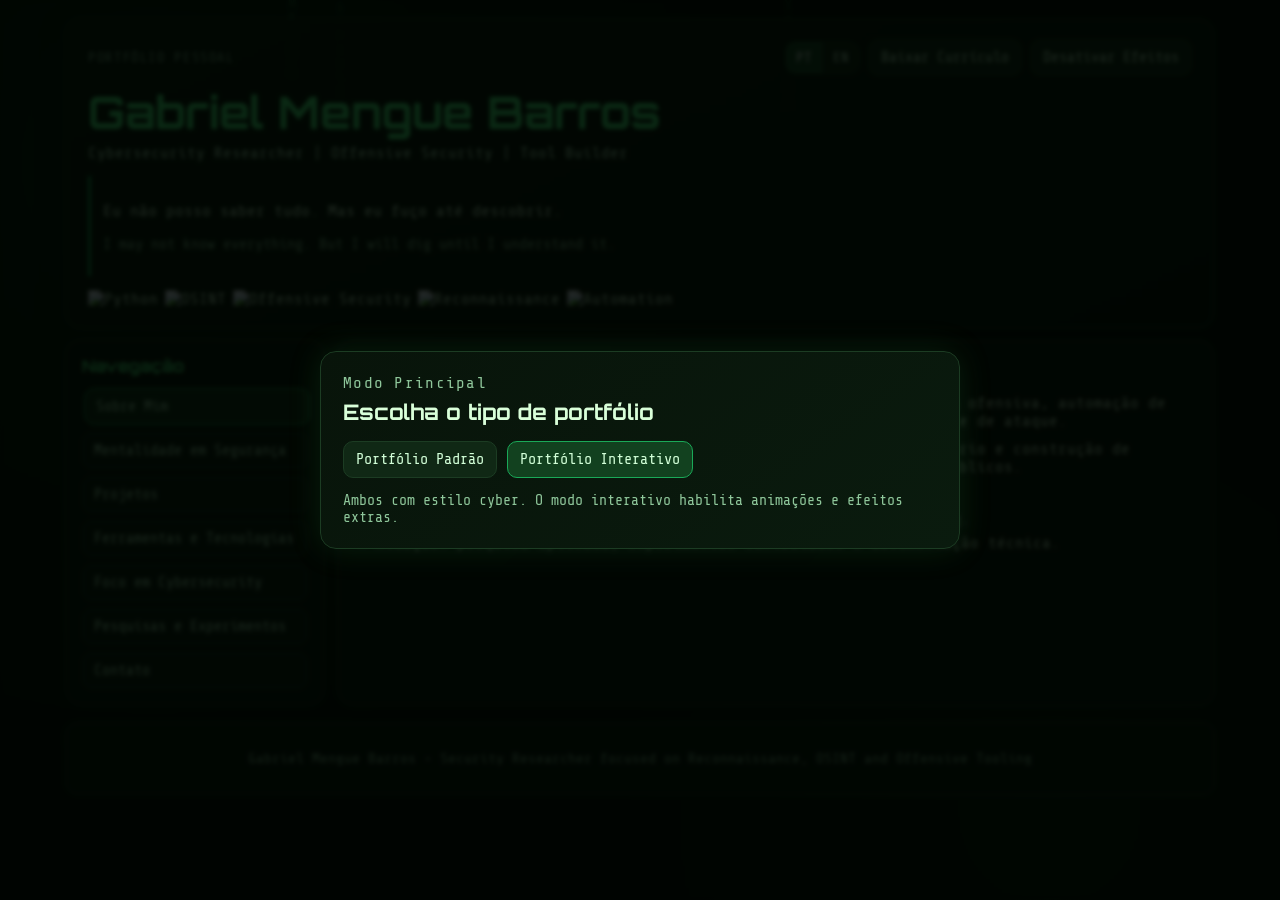
==== commit 498b7db4: "Add LinkedIn link to contact section" ====
--- a/index.html
+++ b/index.html
@@ -276,6 +276,10 @@
               <span data-i18n="direct_email_label">E-mail:</span>
               <a href="mailto:g.menguebarros@gmail.com">g.menguebarros@gmail.com</a>
             </p>
+            <p>
+              <span data-i18n>Linkedin</span>
+              <a href="https://www.linkedin.com/in/gabriel-mengue-barros-b23447268/">Ir para o meu Linkedin</a>
+            </p>
             <a class="action-btn" href="Curriculo_Gabriel_Mengue_Barros-2026.pdf" download data-i18n="download_cv">Baixar Currículo</a>
           </section>
         </div>
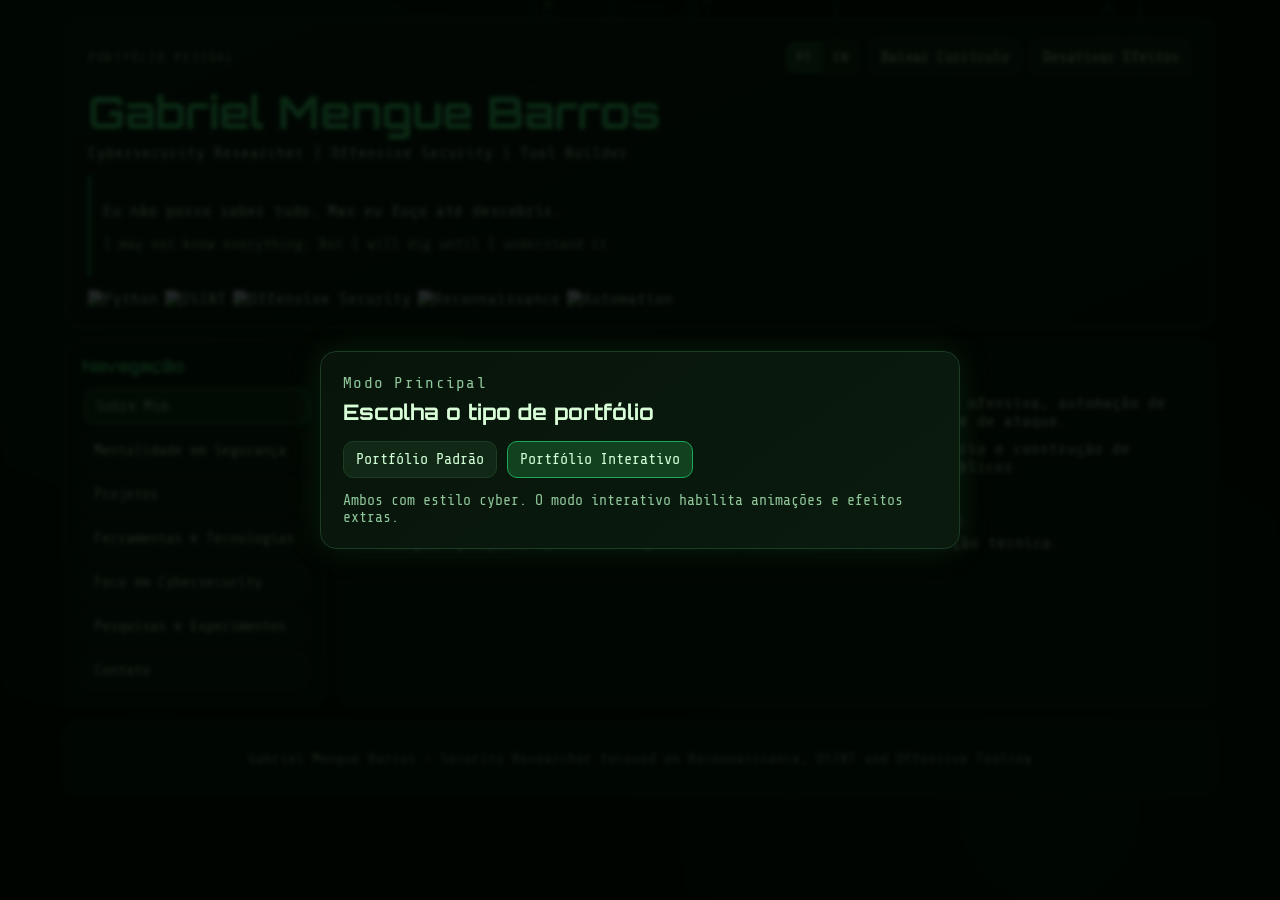
==== commit 7ae55ad0: "Add ShieldCall project section to index.html Added a new section for the ShieldCall project, detaili" ====
--- a/index.html
+++ b/index.html
@@ -133,6 +133,12 @@
             <a href="https://github.com/Meng0la/Site_Login" target="_blank" rel="noopener noreferrer" data-i18n="open_repo">Abrir repositório</a>
           </section>
 
+          <section class="card">
+            <h3>ShieldCall</h3>
+            <p data-i18n="project_login_desc">ShieldCall é um aplicativo Android desenvolvido para bloquear chamadas de números desconhecidos de forma automática, com foco em reduzir spam telefônico e melhorar a privacidade do usuário. O app atua localmente no dispositivo, sem depender de internet para sua função principal, e permite aplicar regras de bloqueio, manter listas de permissão e bloqueio, registrar eventos internamente e enviar SMS automático como resposta em cenários configurados. O projeto foi construído em Kotlin, com Jetpack Compose, arquitetura MVVM, Room e DataStore, utilizando as APIs oficiais do Android para triagem de chamadas. O diferencial do ShieldCall está em oferecer controle local, interface moderna e uma proposta prática de utilidade real, sem depender de anúncios ou serviços externos.</p>
+            <a href="https://github.com/Meng0la/ShieldCall" target="_blank" rel="noopener noreferrer" data-i18n="open_repo">Abrir repositório</a>
+          </section>
+
           <section class="card warning-card">
             <h3 data-i18n="ransom_title">Framework de Estudo de Ransomware</h3>
             <p data-i18n="ransom_p1">Projeto privado de pesquisa defensiva para análise de comportamento, vetores de impacto e pontos de detecção/mitigação em ambiente isolado.</p>
@@ -277,8 +283,8 @@
               <a href="mailto:g.menguebarros@gmail.com">g.menguebarros@gmail.com</a>
             </p>
             <p>
-              <span data-i18n>Linkedin</span>
-              <a href="https://www.linkedin.com/in/gabriel-mengue-barros-b23447268/">Ir para o meu Linkedin</a>
+              <span data-i18n>Linkedin:</span>
+              <a href="https://www.linkedin.com/in/gabriel-mengue-barros-b23447268/">Veja o meu linkedin</a>
             </p>
             <a class="action-btn" href="Curriculo_Gabriel_Mengue_Barros-2026.pdf" download data-i18n="download_cv">Baixar Currículo</a>
           </section>
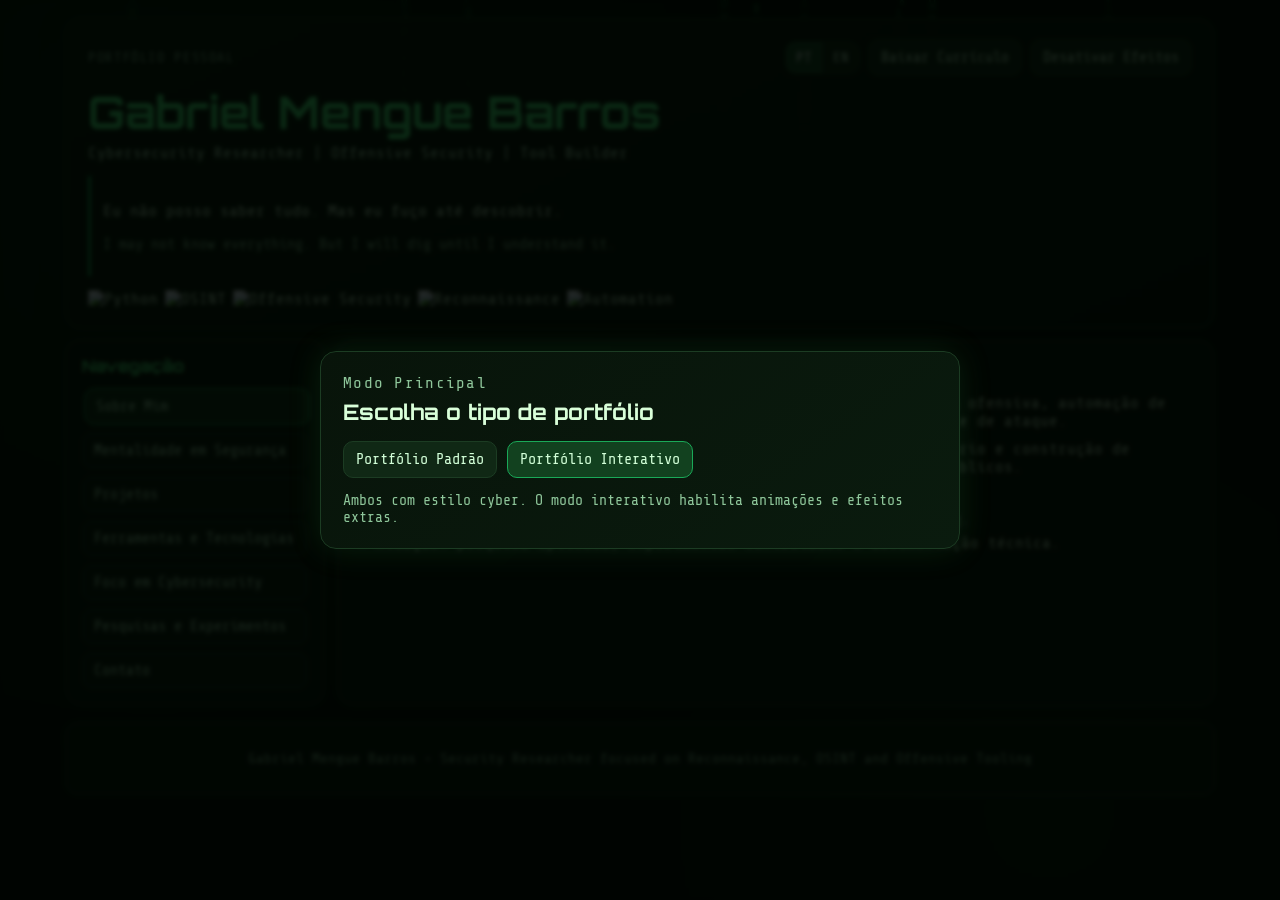
==== commit f0935f4d: "Update project description for ShieldCall" ====
--- a/index.html
+++ b/index.html
@@ -135,7 +135,7 @@
 
           <section class="card">
             <h3>ShieldCall</h3>
-            <p data-i18n="project_login_desc">ShieldCall é um aplicativo Android desenvolvido para bloquear chamadas de números desconhecidos de forma automática, com foco em reduzir spam telefônico e melhorar a privacidade do usuário. O app atua localmente no dispositivo, sem depender de internet para sua função principal, e permite aplicar regras de bloqueio, manter listas de permissão e bloqueio, registrar eventos internamente e enviar SMS automático como resposta em cenários configurados. O projeto foi construído em Kotlin, com Jetpack Compose, arquitetura MVVM, Room e DataStore, utilizando as APIs oficiais do Android para triagem de chamadas. O diferencial do ShieldCall está em oferecer controle local, interface moderna e uma proposta prática de utilidade real, sem depender de anúncios ou serviços externos.</p>
+            <p data-i18n="project_shield_desc">ShieldCall é um aplicativo Android desenvolvido para bloquear chamadas de números desconhecidos de forma automática, com foco em reduzir spam telefônico e melhorar a privacidade do usuário. O app atua localmente no dispositivo, sem depender de internet para sua função principal, e permite aplicar regras de bloqueio, manter listas de permissão e bloqueio, registrar eventos internamente e enviar SMS automático como resposta em cenários configurados. O projeto foi construído em Kotlin, com Jetpack Compose, arquitetura MVVM, Room e DataStore, utilizando as APIs oficiais do Android para triagem de chamadas. O diferencial do ShieldCall está em oferecer controle local, interface moderna e uma proposta prática de utilidade real, sem depender de anúncios ou serviços externos.</p>
             <a href="https://github.com/Meng0la/ShieldCall" target="_blank" rel="noopener noreferrer" data-i18n="open_repo">Abrir repositório</a>
           </section>
 
